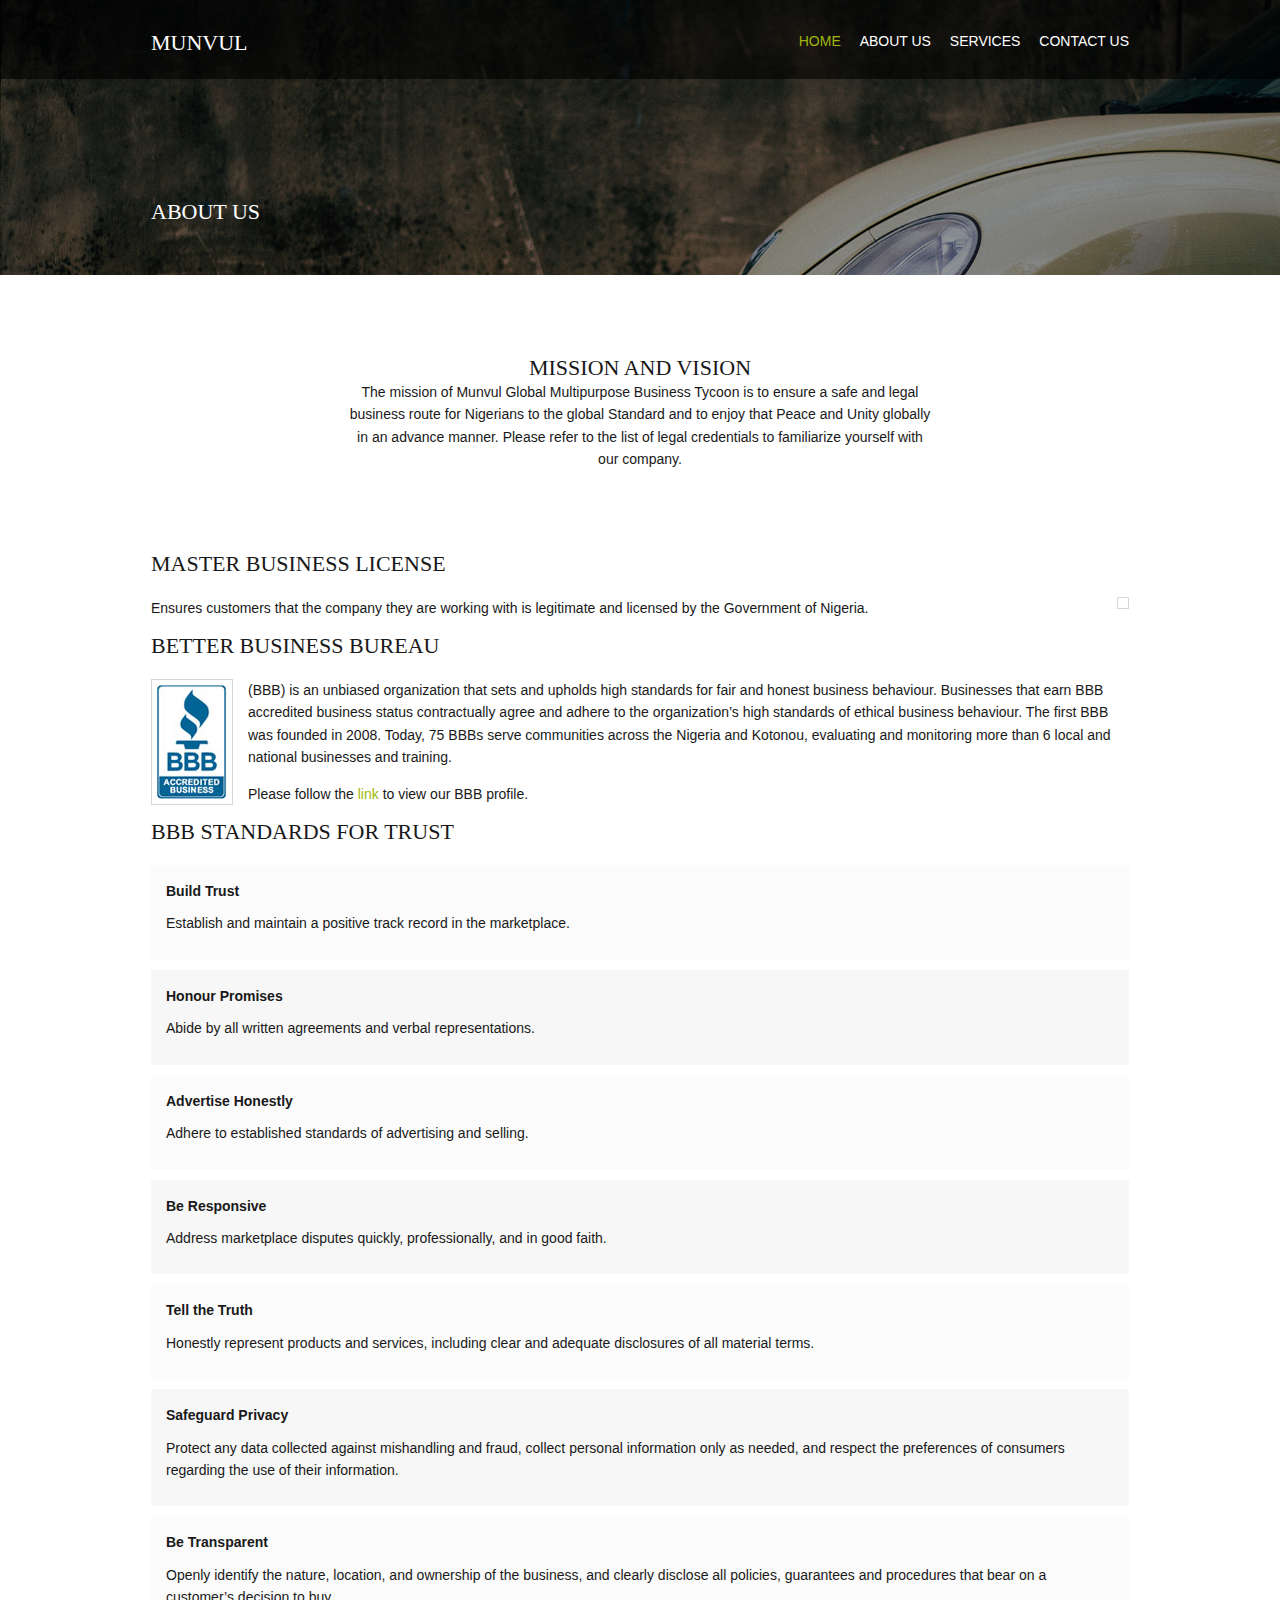
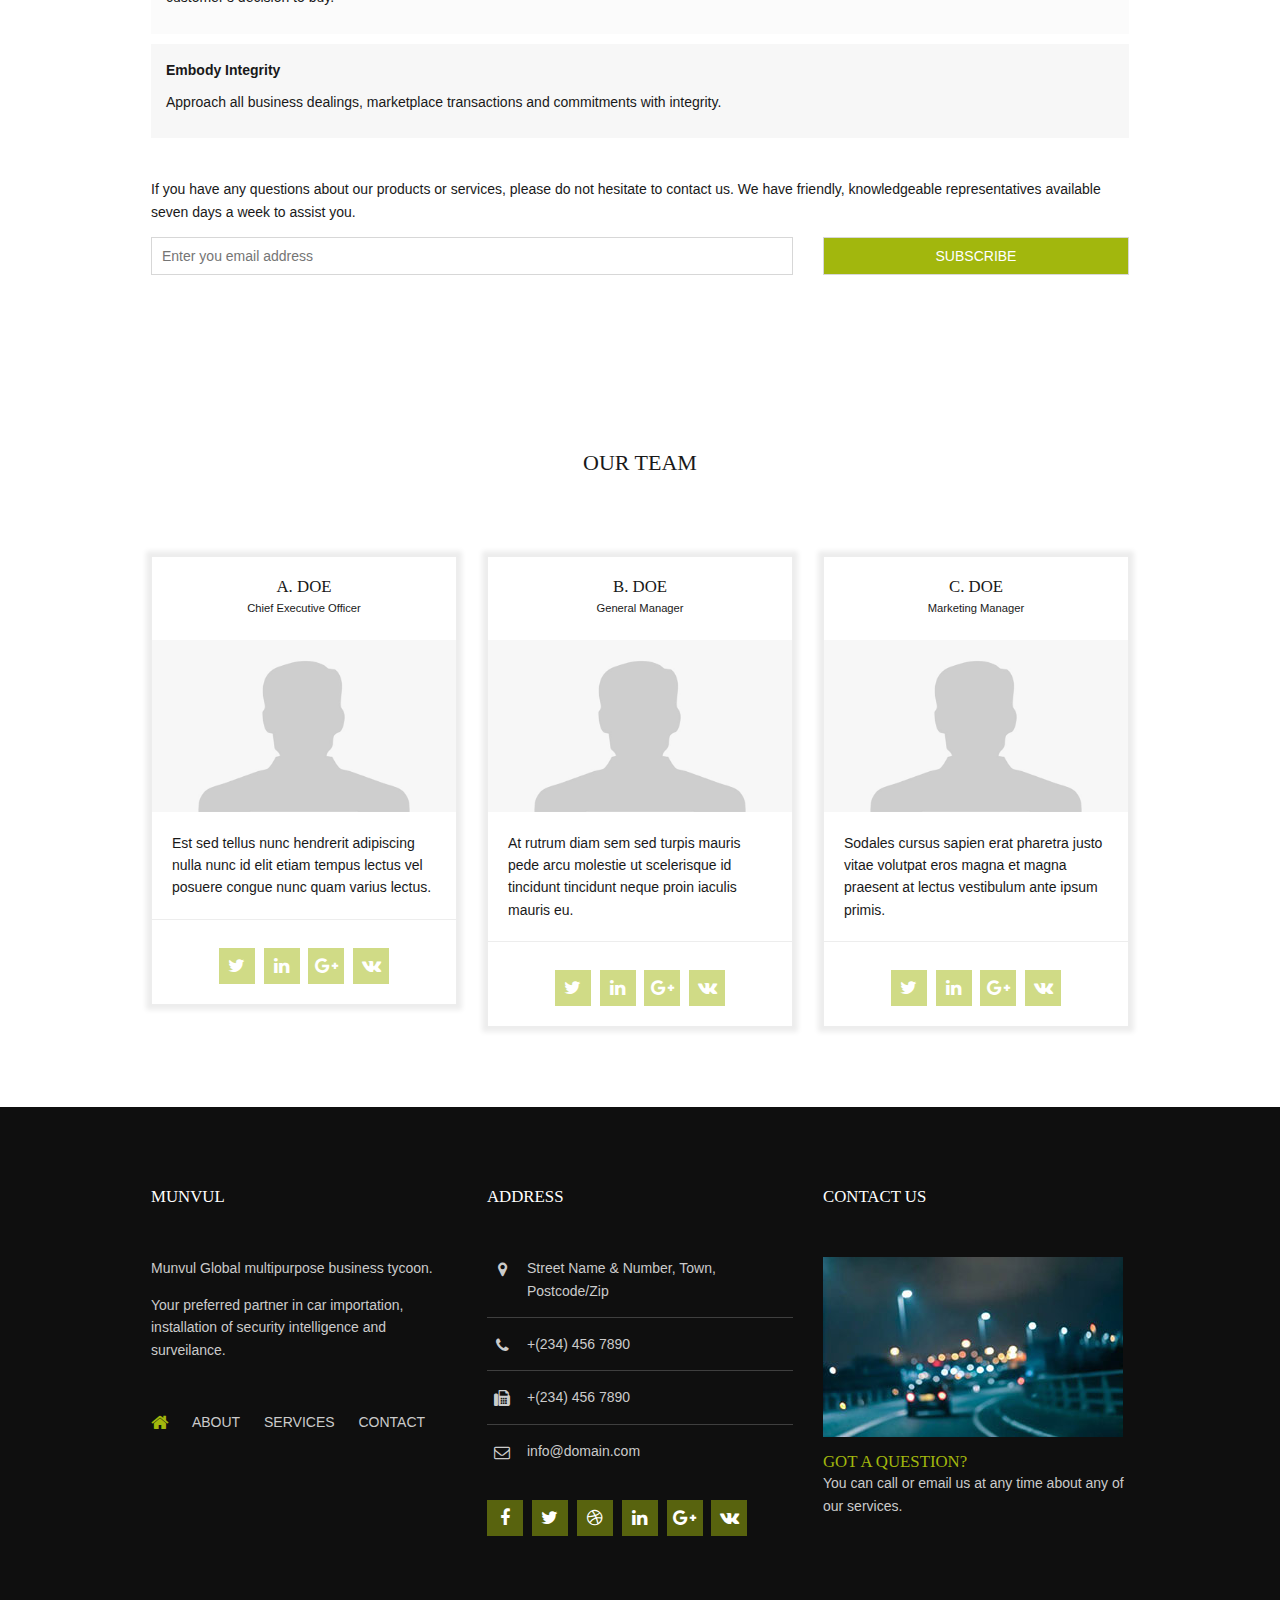
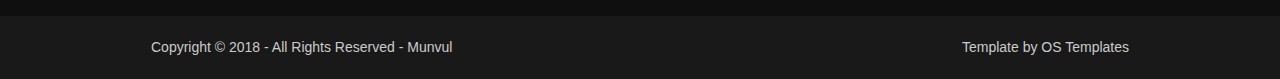
==== about.html @ d9771742 "Add git to project" ====
<!DOCTYPE html>
<!--
Template Name: Basend
Author: <a href="https://www.os-templates.com/">OS Templates</a>
Author URI: https://www.os-templates.com/
Licence: Free to use under our free template licence terms
Licence URI: https://www.os-templates.com/template-terms
-->
<html lang="">
<head>
<title>Munvul Global Multipurpose Business Tycoon.</title>
<meta charset="utf-8">
<meta name="viewport" content="width=device-width, initial-scale=1.0, maximum-scale=1.0, user-scalable=no">
<link href="layout/styles/layout.css" rel="stylesheet" type="text/css" media="all">
</head>
<body id="top">
<!-- ################################################################################################ -->
<!-- ################################################################################################ -->
<!-- ################################################################################################ -->
<!-- Top Background Image Wrapper -->
<div class="bgded overlay" style="background-image:url('images/bg/bg3.jpg');"> 
  <!-- ################################################################################################ --

<div class="bgded overlay" style="background-image:url('../images/demo/backgrounds/01.png');"> 
  <!-- ################################################################################################ -->
  <div class="wrapper row1">
    <header id="header" class="hoc clear"> 
      <!-- ################################################################################################ -->
      <div id="logo" class="fl_left">
        <h1><a href="index.html">Munvul</a></h1>
      </div>
      <nav id="mainav" class="fl_right">
        <ul class="clear">
          <li class="active"><a href="index.html">Home</a></li>
          <li><a href="about.html">About Us</a></li>
		  <li><a href="services.html">Services</a></li>
		  <li><a href="contact.html">Contact Us</a></li>
        </ul>
      </nav>
      <!-- ################################################################################################ -->
    </header>
  </div>
  <!-- ################################################################################################ -->
  <!-- ################################################################################################ -->
  <!-- ################################################################################################ -->
  <section id="breadcrumb" class="hoc clear"> 
    <!-- ################################################################################################ -->
    <h6 class="heading">About Us</h6>
    <!-- ################################################################################################ -->

    <!-- ################################################################################################ -->
  </section>
  <!-- ################################################################################################ -->
</div>
<!-- End Top Background Image Wrapper -->
<!-- ################################################################################################ -->
<!-- ################################################################################################ -->
<!-- ################################################################################################ -->


<div class="wrapper row3">
  <main class="hoc container clear"> 
    <!-- main body -->
    <!-- ################################################################################################ -->
	<div class="sectiontitle">
      <h6 class="heading">Mission and  Vision</h6>
      <p>The mission of Munvul Global Multipurpose Business Tycoon is to ensure a safe and legal business route for Nigerians to the global Standard and to enjoy that Peace and Unity globally in an advance manner. Please refer to the list of legal credentials to familiarize yourself with our company. </p>
    </div>
    <div class="content"> 
      <!-- ################################################################################################ -->
      <h1>MASTER BUSINESS LICENSE</h1>
      <img class="imgr borderedbox inspace-5" src="images/bg/" alt="">
      <p>Ensures customers that the company they are working with is legitimate and licensed by the Government of Nigeria.</p>
	  
	  <h1>Better Business Bureau</h1>
      <img class="imgl borderedbox inspace-5" src="images/bg/bbb.jpg" alt="">
      <p>(BBB) is an unbiased organization that sets and upholds high standards for fair and honest business behaviour. Businesses that earn BBB accredited business status contractually agree and adhere to the organization’s high standards of ethical business behaviour. The first BBB was founded in 2008. Today, 75 BBBs serve communities across the Nigeria and Kotonou, evaluating and monitoring more than 6 local and national businesses and training.  </p>
	  <p>Please follow the <a href="http://www.bbb.org/kitchener/business-reviews/auto-auctions/auction-export-in-toronto-on-1204256">link</a>  to view our BBB profile. </p>
	  
	  <div id="comments">
        <h2>BBB Standards for Trust</h2>
		<ul class="">
			<li>
			<article>
              <header>
                <address>
                Build Trust
                </address>
              </header>
              <div class="comcont">
                <p>Establish and maintain a positive track record in the marketplace.</p>
              </div>
            </article>
			</li>
		  <li class="">
			<article>
              <header>
                <address>
                Honour Promises
                </address>
              </header>
              <div class="comcont">
                <p>Abide by all written agreements and verbal representations.</p>
              </div>
            </article>
		  </li>
		  <li class="">
			<article>
              <header>
                <address>
                Advertise Honestly
                </address>
              </header>
              <div class="comcont">
                <p>Adhere to established standards of advertising and selling.</p>
              </div>
            </article>
		  </li>
		  <li class="">
			<article>
              <header>
                <address>
                Be Responsive
                </address>
              </header>
              <div class="comcont">
                <p>Address marketplace disputes quickly, professionally, and in good faith.</p>
              </div>
            </article>
		  </li>
		  <li class="">
			<article>
              <header>
                <address>
                Tell the Truth
                </address>
              </header>
              <div class="comcont">
                <p>Honestly represent products and services, including clear and adequate disclosures of all material terms.</p>
              </div>
            </article>
		  </li>
		  <li class="">
			<article>
              <header>
                <address>
                Safeguard Privacy
                </address>
              </header>
              <div class="comcont">
                <p>Protect any data collected against mishandling and fraud, collect personal information only as needed, and respect the preferences of consumers regarding the use of their information.</p>
              </div>
            </article>
		  </li>
		  <li class="">
			<article>
              <header>
                <address>
                Be Transparent
                </address>
              </header>
              <div class="comcont">
                <p>Openly identify the nature, location, and ownership of the business, and clearly disclose all policies, guarantees and procedures that bear on a customer’s decision to buy.</p>
              </div>
            </article>
		  </li>
		  <li class="">
			<article>
              <header>
                <address>
                Embody Integrity
                </address>
              </header>
              <div class="comcont">
                <p>Approach all business dealings, marketplace transactions and commitments with integrity.</p>
              </div>
            </article>
		  </li>
		</ul>
		
		<p>If you have any questions about our products or services, please do not hesitate to contact us. We have friendly, knowledgeable representatives available seven days a week to assist you.</p>
		
		<div class="row">
			<div class="two_third first">
				<input type="email" placeholder="Enter you email address">
			</div>
			<div class="one_third">
				<input type="button" class="btn" value="subscribe">
			</div>
		</div>
	</div>
    <!-- ################################################################################################ -->
    <div class="clear"></div>
  </main>
</div>
<!-- ################################################################################################ -->
<!-- ################################################################################################ -->
<!-- ################################################################################################ -->
<div class="wrapper row3">
  <main class="hoc container clear"> 
    <!-- main body -->
    <!-- ################################################################################################ -->
    <div class="sectiontitle">
      <h6 class="heading">Our Team</h6>
    </div>
    <div class="group excerpts">
      <article class="one_third first">
        <div class="hgroup">
          <h6 class="heading">A. Doe</h6>
          <em>Chief Executive Officer</em></div>
        <figure><a href="#"><img src="images/picon.jpg" alt=""></a></figure>
        <div class="txtwrap">
          <p>Est sed tellus nunc hendrerit adipiscing nulla nunc id elit etiam tempus lectus vel posuere congue nunc quam varius lectus.</p>
        </div>
        <footer>
          <ul class="faico clear">
            <li><a class="faicon-twitter" href="#"><i class="fa fa-twitter"></i></a></li>
            <li><a class="faicon-linkedin" href="#"><i class="fa fa-linkedin"></i></a></li>
            <li><a class="faicon-google-plus" href="#"><i class="fa fa-google-plus"></i></a></li>
            <li><a class="faicon-vk" href="#"><i class="fa fa-vk"></i></a></li>
          </ul>
        </footer>
      </article>
      <article class="one_third">
        <div class="hgroup">
          <h6 class="heading">B. Doe</h6>
          <em>General Manager</em></div>
        <figure><a href="#"><img src="images/picon.jpg" alt=""></a></figure>
        <div class="txtwrap">
          <p>At rutrum diam sem sed turpis mauris pede arcu molestie ut scelerisque id tincidunt tincidunt neque proin iaculis mauris eu.</p>
        </div>
        <footer>
          <ul class="faico clear">
            <li><a class="faicon-twitter" href="#"><i class="fa fa-twitter"></i></a></li>
            <li><a class="faicon-linkedin" href="#"><i class="fa fa-linkedin"></i></a></li>
            <li><a class="faicon-google-plus" href="#"><i class="fa fa-google-plus"></i></a></li>
            <li><a class="faicon-vk" href="#"><i class="fa fa-vk"></i></a></li>
          </ul>
        </footer>
      </article>
      <article class="one_third">
        <div class="hgroup">
          <h6 class="heading">C. Doe</h6>
          <em>Marketing Manager</em></div>
        <figure><a href="#"><img src="images/picon.jpg" alt=""></a></figure>
        <div class="txtwrap">
          <p>Sodales cursus sapien erat pharetra justo vitae volutpat eros magna et magna praesent at lectus vestibulum ante ipsum primis.</p>
        </div>
        <footer>
          <ul class="faico clear">
            <li><a class="faicon-twitter" href="#"><i class="fa fa-twitter"></i></a></li>
            <li><a class="faicon-linkedin" href="#"><i class="fa fa-linkedin"></i></a></li>
            <li><a class="faicon-google-plus" href="#"><i class="fa fa-google-plus"></i></a></li>
            <li><a class="faicon-vk" href="#"><i class="fa fa-vk"></i></a></li>
          </ul>
        </footer>
      </article>
    </div>
    <!-- ################################################################################################ -->
    <!-- / main body -->
    <div class="clear"></div>
  </main>
</div>
<!-- ################################################################################################ -->
<!-- ################################################################################################ -->
<!-- ################################################################################################ -->

<!-- ################################################################################################ -->
<!-- ################################################################################################ -->
<!-- ################################################################################################ -->

<!-- ################################################################################################ -->
<!-- ################################################################################################ -->
<!-- ################################################################################################ -->
<div class="wrapper row4 bgded overlay">
  <footer id="footer" class="hoc clear"> 
    <!-- ################################################################################################ -->
    <div class="one_third first">
      <h6 class="heading">Munvul</h6>
      <p>Munvul Global multipurpose business tycoon.</p>
      <p class="btmspace-50">Your preferred partner in car importation, installation of security intelligence and surveilance.</p>
      <nav>
        <ul class="nospace">
          <li><a href="index.html"><i class="fa fa-lg fa-home"></i></a></li>
          <li><a href="about.html">About</a></li>
		  <li><a href="services.html">Services</a></li>
          <li><a href="contact.html">Contact</a></li>          
        </ul>
      </nav>
    </div>
    <div class="one_third">
      <h6 class="heading">Address</h6>
      <ul class="nospace btmspace-30 linklist contact">
        <li><i class="fa fa-map-marker"></i>
          <address>
          Street Name &amp; Number, Town, Postcode/Zip
          </address>
        </li>
        <li><i class="fa fa-phone"></i> +(234) 456 7890</li>
        <li><i class="fa fa-fax"></i> +(234) 456 7890</li>
        <li><i class="fa fa-envelope-o"></i> info@domain.com</li>
      </ul>
      <ul class="faico clear">
        <li><a class="faicon-facebook" href="#"><i class="fa fa-facebook"></i></a></li>
        <li><a class="faicon-twitter" href="#"><i class="fa fa-twitter"></i></a></li>
        <li><a class="faicon-dribble" href="#"><i class="fa fa-dribbble"></i></a></li>
        <li><a class="faicon-linkedin" href="#"><i class="fa fa-linkedin"></i></a></li>
        <li><a class="faicon-google-plus" href="#"><i class="fa fa-google-plus"></i></a></li>
        <li><a class="faicon-vk" href="#"><i class="fa fa-vk"></i></a></li>
      </ul>
    </div>
    <div class="one_third">
      <h6 class="heading">Contact us</h6>
      <article><a href="#"><img class="btmspace-15" src="images/bg/bg2.jpg" alt=""></a>
        <h6 class="nospace font-x1"><a href="#">Got a question?</a></h6>        
        <p class="nospace">You can call or email us at any time about any of our services.</p>
      </article>
    </div>
    <!-- ################################################################################################ -->
  </footer>
</div>
<!-- ################################################################################################ -->
<!-- ################################################################################################ -->
<!-- ################################################################################################ -->
<div class="wrapper row5">
  <div id="copyright" class="hoc clear"> 
    <!-- ################################################################################################ -->
    <p class="fl_left">Copyright &copy; 2018 - All Rights Reserved - <a href="#">Munvul</a></p>
    <p class="fl_right">Template by <a target="_blank" href="https://www.os-templates.com/" title="Free Website Templates">OS Templates</a></p>
    <!-- ################################################################################################ -->
  </div>
</div>
<!-- ################################################################################################ -->
<!-- ################################################################################################ -->
<!-- ################################################################################################ -->
<a id="backtotop" href="#top"><i class="fa fa-chevron-up"></i></a>
<!-- JAVASCRIPTS -->
<script src="layout/scripts/jquery.min.js"></script>
<script src="layout/scripts/jquery.backtotop.js"></script>
<script src="layout/scripts/jquery.mobilemenu.js"></script>
</body>
</html>
---- layout/styles/layout.css ----
@charset "utf-8";
/*
Template Name: Basend
Author: <a href="https://www.os-templates.com/">OS Templates</a>
Author URI: https://www.os-templates.com/
Licence: Free to use under our free template licence terms
Licence URI: https://www.os-templates.com/template-terms
File: Layout CSS
*/

@import url("font-awesome.min.css");
@import url("framework.css");

/* Rows
--------------------------------------------------------------------------------------------------------------- */
.row1, .row1 a{}
.row2, .row2 a{}
.row3, .row3 a{}
.row4, .row4 a{}
.row5, .row5 a{}


/* Header
--------------------------------------------------------------------------------------------------------------- */
#header{}

#header #logo{margin:30px 0 0 0;}
#header #logo h1{margin:0; padding:0; font-size:22px;}


/* Page Intro
--------------------------------------------------------------------------------------------------------------- */
#pageintro{padding:180px 0; text-align:center;}

#pageintro > div{display:block; max-width:60%; margin:0 auto;}
#pageintro > div *{line-height:normal;}
#pageintro .heading{margin:0 0 30px 0; padding:0; font-size:4rem; font-weight:700;}
#pageintro p{margin:0; font-size:1.2rem; line-height:2rem;}
#pageintro footer{margin-top:30px;}


/* Content Area
--------------------------------------------------------------------------------------------------------------- */
.container{padding:80px 0;}

/* Content */
.container .content{}

.sectiontitle{display:block; max-width:60%; margin:0 auto 80px; text-align:center;}
.sectiontitle *{margin:0;}

.services{text-align:center;}
.services li article{padding:20px; border:1px solid;}
.services li article *{margin:0; padding:0;}
.services li article i{margin-bottom:20px;}
.services li article .heading{margin-bottom:15px; font-size:1.2rem;}
.services li article p{}

.excerpts{}
.excerpts article{border:1px solid;}
.excerpts article figure{display:block; position:relative;}
.excerpts article figure img{}
.excerpts article figure figcaption{position:absolute; top:10px; left:10px; width:50px;}
.excerpts article figure figcaption *{display:block; margin:0; padding:0; text-align:center; text-transform:uppercase; font-style:normal; line-height:1;}
.excerpts article figure figcaption time{width:100%;}
.excerpts article figure figcaption time strong{padding:12px 0; font-size:18px;}
.excerpts article figure figcaption time em{padding:8px 0;}

/* If the image (figure) has the header (hgroup) immediately after it, the header will be given a bottom border */
.excerpts article figure + .hgroup{border-bottom:1px solid;}

/* If the header (hgroup) has a linked image (figure a) then the link will have an overlay on hover */
.excerpts article .hgroup + figure > a{display:inline-block; position:relative; max-width:100%;}
.excerpts article .hgroup + figure > a::before, .excerpts article .hgroup + figure > a::after{display:block; position:absolute; content:""; text-align:center; opacity:0;}
.excerpts article .hgroup + figure > a::before{top:0; right:0; bottom:0; left:0;}
.excerpts article .hgroup + figure > a::after{top:50%; left:50%; width:50px; height:50px; line-height:50px; margin:-25px 0 0 -25px; content:"\f06e";/* fa-eye */ font-family:"FontAwesome"; font-size:36px;}
.excerpts article .hgroup + figure > a:hover::before, .excerpts article .hgroup + figure > a:hover::after{opacity:1;}

.excerpts article .hgroup, .excerpts article .txtwrap, .excerpts article footer{padding:20px;}
.excerpts article .hgroup, .excerpts article footer{text-align:center;}
.excerpts article .hgroup .heading{margin:0; font-size:1.2rem; text-align:center;}
.excerpts article .hgroup em{display:block; font-size:.8rem; font-style:normal;}
.excerpts article .hgroup .meta{text-align:center;}
.excerpts article .hgroup .meta li{display:inline-block; font-size:.8rem;}
.excerpts article .hgroup .meta li::after{margin-left:5px; content:"/";}
.excerpts article .hgroup .meta li:last-child::after{margin:0; content:"";}
.excerpts article .txtwrap *{margin:0; padding:0;}
.excerpts article footer{border-top:1px solid;}

#stats{text-align:center;}
#stats li *{margin:0; padding:0;}
#stats li i{margin-bottom:30px;}
#stats li p:first-of-type{margin-bottom:15px; text-transform:uppercase;}
#stats li p:last-of-type{font-size:32px; font-weight:700;}

/* Comments */
#comments ul{margin:0 0 40px 0; padding:0; list-style:none;}
#comments li{margin:0 0 10px 0; padding:15px;}
#comments .avatar{float:right; margin:0 0 10px 10px; padding:3px; border:1px solid;}
#comments address{font-weight:bold;}
#comments time{font-size:smaller;}
#comments .comcont{display:block; margin:0; padding:0;}
#comments .comcont p{margin:10px 5px 10px 0; padding:0;}

#comments form{display:block; width:100%;}
#comments input, #comments textarea{width:100%; padding:10px; border:1px solid;}
#comments textarea{overflow:auto;}
#comments div{margin-bottom:15px;}
#comments input[type="submit"], #comments input[type="reset"]{display:inline-block; width:auto; min-width:150px; margin:0; padding:8px 5px; cursor:pointer;}

/* Sidebar */
.container .sidebar{}

.sidebar .sdb_holder{margin-bottom:50px;}
.sidebar .sdb_holder:last-child{margin-bottom:0;}


/* Footer
--------------------------------------------------------------------------------------------------------------- */
#footer{padding:80px 0;}

#footer .heading{margin-bottom:50px; font-size:1.2rem;}

#footer nav{margin-bottom:30px; text-transform:uppercase;}
#footer nav ul{}
#footer nav ul li{display:inline-block; margin-right:20px;}
#footer nav ul li:last-child{margin-right:0;}

#footer .linklist li{display:block; margin-bottom:15px; padding:0 0 15px 0; border-bottom:1px solid;}
#footer .linklist li:last-child{margin:0; padding:0; border:none;}
#footer .linklist li::before, #footer .linklist li::after{display:table; content:"";}
#footer .linklist li, #footer .linklist li::after{clear:both;}

#footer .contact{}
#footer .contact.linklist li, #footer .contact.linklist li:last-child{position:relative; padding-left:40px;}
#footer .contact li *{margin:0; padding:0; line-height:1.6;}
#footer .contact li i{display:block; position:absolute; top:0; left:0; width:30px; font-size:16px; text-align:center;}


/* Copyright
--------------------------------------------------------------------------------------------------------------- */
#copyright{padding:20px 0;}
#copyright *{margin:0; padding:0;}


/* Transition Fade
This gives a smooth transition to "ALL" elements used in the layout - other than the navigation form used in mobile devices
If you don't want it to fade all elements, you have to list the ones you want to be faded individually
Delete it completely to stop fading
--------------------------------------------------------------------------------------------------------------- */
*, *::before, *::after{transition:all .3s ease-in-out;}
#mainav form *{transition:none !important;}


/* ------------------------------------------------------------------------------------------------------------ */
/* ------------------------------------------------------------------------------------------------------------ */
/* ------------------------------------------------------------------------------------------------------------ */
/* ------------------------------------------------------------------------------------------------------------ */
/* ------------------------------------------------------------------------------------------------------------ */


/* Navigation
--------------------------------------------------------------------------------------------------------------- */
nav ul, nav ol{margin:0; padding:0; list-style:none;}

#mainav, #breadcrumb, .sidebar nav{line-height:normal;}
#mainav .drop::after, #mainav li li .drop::after, #breadcrumb li a::after, .sidebar nav a::after{position:absolute; font-family:"FontAwesome"; font-size:10px; line-height:10px;}

/* Top Navigation */
#mainav{}
#mainav ul.clear{margin-top:3px;}
#mainav ul{text-transform:uppercase;}
#mainav ul ul{z-index:9999; position:absolute; width:180px; text-transform:none;}
#mainav ul ul ul{left:180px; top:0;}
#mainav li{display:inline-block; position:relative; margin:0 15px 0 0; padding:0;}
#mainav li:last-child{margin-right:0;}
#mainav li li{width:100%; margin:0;}
#mainav li a{display:block; padding:30px 0;}
#mainav li li a{border:solid; border-width:0 0 1px 0;}
#mainav .drop{padding-left:15px;}
#mainav li li a, #mainav li li .drop{display:block; margin:0; padding:10px 15px;}
#mainav .drop::after, #mainav li li .drop::after{content:"\f0d7";}
#mainav .drop::after{top:35px; left:5px;}
#mainav li li .drop::after{top:15px; left:5px;}
#mainav ul ul{visibility:hidden; opacity:0;}
#mainav ul li:hover > ul{visibility:visible; opacity:1;}

#mainav form{display:none; margin:0; padding:0;}
#mainav form select, #mainav form select option{display:block; cursor:pointer; outline:none;}
#mainav form select{width:100%; padding:5px; border:1px solid;}
#mainav form select option{margin:5px; padding:0; border:none;}

/* Breadcrumb */
#breadcrumb{padding:120px 0 30px;}
#breadcrumb ul{margin:0; padding:0; list-style:none; text-transform:uppercase;}
#breadcrumb li{display:inline-block; margin:0 6px 0 0; padding:0;}
#breadcrumb li a{display:block; position:relative; margin:0; padding:0 12px 0 0; font-size:12px;}
#breadcrumb li a::after{top:3px; right:0; content:"\f101";}
#breadcrumb li:last-child a{margin:0; padding:0;}
#breadcrumb li:last-child a::after{display:none;}

/* Sidebar Navigation */
.sidebar nav{display:block; width:100%;}
.sidebar nav li{margin:0 0 3px 0; padding:0;}
.sidebar nav a{display:block; position:relative; margin:0; padding:5px 10px 5px 15px; text-decoration:none; border:solid; border-width:0 0 1px 0;}
.sidebar nav a::after{top:9px; left:5px; content:"\f101";}
.sidebar nav ul ul a{padding-left:35px;}
.sidebar nav ul ul a::after{left:25px;}
.sidebar nav ul ul ul a{padding-left:55px;}
.sidebar nav ul ul ul a::after{left:45px;}

/* Pagination */
.pagination{display:block; width:100%; text-align:center; clear:both;}
.pagination li{display:inline-block; margin:0 2px 0 0;}
.pagination li:last-child{margin-right:0;}
.pagination a, .pagination strong{display:block; padding:8px 11px; border:1px solid; background-clip:padding-box; font-weight:normal;}

/* Back to Top */
#backtotop{z-index:999; display:inline-block; position:fixed; visibility:hidden; bottom:20px; right:20px; width:36px; height:36px; line-height:36px; font-size:16px; text-align:center; opacity:.2;}
#backtotop i{display:block; width:100%; height:100%; line-height:inherit;}
#backtotop.visible{visibility:visible; opacity:.5;}
#backtotop:hover{opacity:1;}


/* Tables
--------------------------------------------------------------------------------------------------------------- */
table, th, td{border:1px solid; border-collapse:collapse; vertical-align:top;}
table, th{table-layout:auto;}
table{width:100%; margin-bottom:15px;}
th, td{padding:5px 8px;}
td{border-width:0 1px;}


/* Gallery
--------------------------------------------------------------------------------------------------------------- */
#gallery{display:block; width:100%; margin-bottom:50px;}
#gallery figure figcaption{display:block; width:100%; clear:both;}
#gallery li{margin-bottom:30px;}


/* Font Awesome Social Icons
--------------------------------------------------------------------------------------------------------------- */
.faico{margin:0; padding:0; list-style:none;}
.faico li{display:inline-block; margin:8px 5px 0 0; padding:0; line-height:normal;}
.faico li:last-child{margin-right:0;}
.faico a{display:inline-block; width:36px; height:36px; line-height:36px; font-size:18px; text-align:center;}

.faico a{color:#FFFFFF; background-color:rgba(162,183,13,.5)/* #A2B70D */;}

.faicon-dribble:hover{background-color:#EA4C89;}
.faicon-facebook:hover{background-color:#3B5998;}
.faicon-google-plus:hover{background-color:#DB4A39;}
.faicon-linkedin:hover{background-color:#0E76A8;}
.faicon-twitter:hover{background-color:#00ACEE;}
.faicon-vk:hover{background-color:#4E658E;}


/* ------------------------------------------------------------------------------------------------------------ */
/* ------------------------------------------------------------------------------------------------------------ */
/* ------------------------------------------------------------------------------------------------------------ */
/* ------------------------------------------------------------------------------------------------------------ */
/* ------------------------------------------------------------------------------------------------------------ */


/* Colours
--------------------------------------------------------------------------------------------------------------- */
body{color:#CBCBCB; background-color:#191919;}
a{color:#A2B70D;}
a:active, a:focus{background:transparent;}/* IE10 + 11 Bugfix - prevents grey background */
hr, .borderedbox{border-color:#D7D7D7;}
label span{color:#FF0000; background-color:inherit;}
input:focus, textarea:focus, *:required:focus{border-color:#A2B70D;}
.overlay{color:#FFFFFF; background-color:inherit;}
.overlay::after{color:inherit; background-color:rgba(0,0,0,.4);}
.overlay.coloured::after{background-color:#414905;}

.btn, .btn.inverse:hover{color:#FFFFFF; background-color:#A2B70D; border-color:#A2B70D;}
.btn:hover, .btn.inverse{color:inherit; background-color:transparent; border-color:inherit;}


/* Rows */
.row1{color:#FFFFFF; background-color:rgba(0,0,0,.60);}
.row2{color:#191919; background-color:#F6F6F6;}
.row3{color:#191919; background-color:#FFFFFF;}
.row4{color:#CBCBCB;}
.row5, .row5 a{color:#CBCBCB; background-color:#191919;}


/* Header */
#header #logo a{color:inherit;}


/* Content Area */
.services li article{border-color:#D7D7D7;}
.services li article > a{color:inherit;}
.services li article:hover > a i{color:#A2B70D;}

.excerpts article{border-color:#EDEDED; box-shadow:0px 0px 5px 5px #EDEDED;}/* There is sadly no box-shadow-color, so the full tag is here */
.excerpts article:hover{border-color:#A2B70D; box-shadow:0px 0px 5px 5px rgba(162,183,13,.2)/* #A2B70D */;}

.excerpts article figure figcaption{color:#FFFFFF;}
.excerpts article figure figcaption time strong{color:#414905; background-color:#EDEDED;}
.excerpts article figure figcaption time em{color:#414905; background-color:#DADADA;}
.excerpts article figure + .hgroup, .excerpts article footer{border-color:#EDEDED;}
.excerpts article .hgroup + figure > a{color:inherit;}
.excerpts article .hgroup + figure > a:hover::before{background:rgba(0,0,0,.2);}
.excerpts article .hgroup + figure > a:hover::after{color:#FFFFFF;}


/* Footer */
#footer .heading{color:#FFFFFF;}
#footer hr, #footer .borderedbox, #footer .linklist li{border-color:rgba(255,255,255,.2);}
#footer nav a{color:inherit;}
#footer nav li:first-child a, #footer nav a:hover{color:#A2B70D;}


/* Navigation */
#mainav li a{color:inherit;}
#mainav .active a, #mainav a:hover, #mainav li:hover > a{color:#A2B70D; background-color:inherit;}
#mainav li li a, #mainav .active li a{color:#FFFFFF; background-color:rgba(0,0,0,.5); border-color:rgba(0,0,0,.1);}
#mainav li li:hover > a, #mainav .active .active > a{color:#FFFFFF; background-color:#A2B70D;}
#mainav form select{color:#FFFFFF; background-color:#000000; border-color:rgba(255,255,255,.2);}

#breadcrumb a{color:inherit; background-color:inherit;}
#breadcrumb li:last-child a{color:#A2B70D;}

.container .sidebar nav a{color:inherit; border-color:#D7D7D7;}
.container .sidebar nav a:hover{color:#A2B70D;}

.pagination a, .pagination strong{border-color:#D7D7D7;}
.pagination .current *{color:#FFFFFF; background-color:#A2B70D;}

#backtotop{color:#FFFFFF; background-color:#A2B70D;}


/* Tables + Comments */
table, th, td, #comments .avatar, #comments input, #comments textarea{border-color:#D7D7D7;}
#comments input:focus, #comments textarea:focus, #comments *:required:focus{border-color:#A2B70D;}
th{color:#FFFFFF; background-color:#373737;}
tr, #comments li, #comments input[type="submit"], #comments input[type="reset"]{color:inherit; background-color:#FBFBFB;}
tr:nth-child(even), #comments li:nth-child(even){color:inherit; background-color:#F7F7F7;}
table a, #comments a{background-color:inherit;}


/* ------------------------------------------------------------------------------------------------------------ */
/* ------------------------------------------------------------------------------------------------------------ */
/* ------------------------------------------------------------------------------------------------------------ */
/* ------------------------------------------------------------------------------------------------------------ */
/* ------------------------------------------------------------------------------------------------------------ */


/* Media Queries
--------------------------------------------------------------------------------------------------------------- */
@-ms-viewport{width:device-width;}


/* Max Wrapper Width - Laptop, Desktop etc.
--------------------------------------------------------------------------------------------------------------- */
@media screen and (min-width:978px){
	.hoc{max-width:978px;}
}


/* Mobile Devices
--------------------------------------------------------------------------------------------------------------- */
@media screen and (max-width:900px){
	.hoc{max-width:90%;}

	#header{padding:30px 0 15px;}
	#header #logo{margin:0;}

	#mainav{}
	#mainav ul{display:none;}
	#mainav form{display:block;}

	#breadcrumb{}

	.container{}
	#comments input[type="reset"]{margin-top:10px;}
	.pagination li{display:inline-block; margin:0 5px 5px 0;}

	#footer{}

	#copyright{}
	#copyright p:first-of-type{margin-bottom:10px;}
}


@media screen and (max-width:750px){
	.imgl, .imgr{display:inline-block; float:none; margin:0 0 10px 0;}
	.fl_left, .fl_right{display:block; float:none;}
	.one_half, .one_third, .two_third, .one_quarter, .two_quarter, .three_quarter{display:block; float:none; width:auto; margin:0 0 30px 0; padding:0;}
	.group .group > *:last-child, .clear .clear > *:last-child, .clear .group > *:last-child, .group .clear > *:last-child{margin-bottom:0;}/* Experimental - Needs more testing in different situations, stops double margin when stacking */

	#header{text-align:center;}
	#header #logo{margin-bottom:15px;}

	.sectiontitle{max-width:none; text-align:left;}
	.excerpts article{max-width:320px;}
	#stats{text-align:left;}

	#footer{padding-bottom:50px;}/* Not needed, just looks better */
}


/* Other
--------------------------------------------------------------------------------------------------------------- */
@media screen and (max-width:650px){
	.scrollable{display:block; width:100%; margin:0 0 30px 0; padding:0 0 15px 0; overflow:auto; overflow-x:scroll;}
	.scrollable table{margin:0; padding:0; white-space:nowrap;}

	.inline li{display:block; margin-bottom:10px;}
	.pushright li{margin-right:0;}

	.font-x2{font-size:1.4rem;}
	.font-x3{font-size:1.6rem;}

	#pageintro{padding:140px 0;}
	#pageintro > div{max-width:none;}
	#pageintro .heading{font-size:2.2rem;}
}
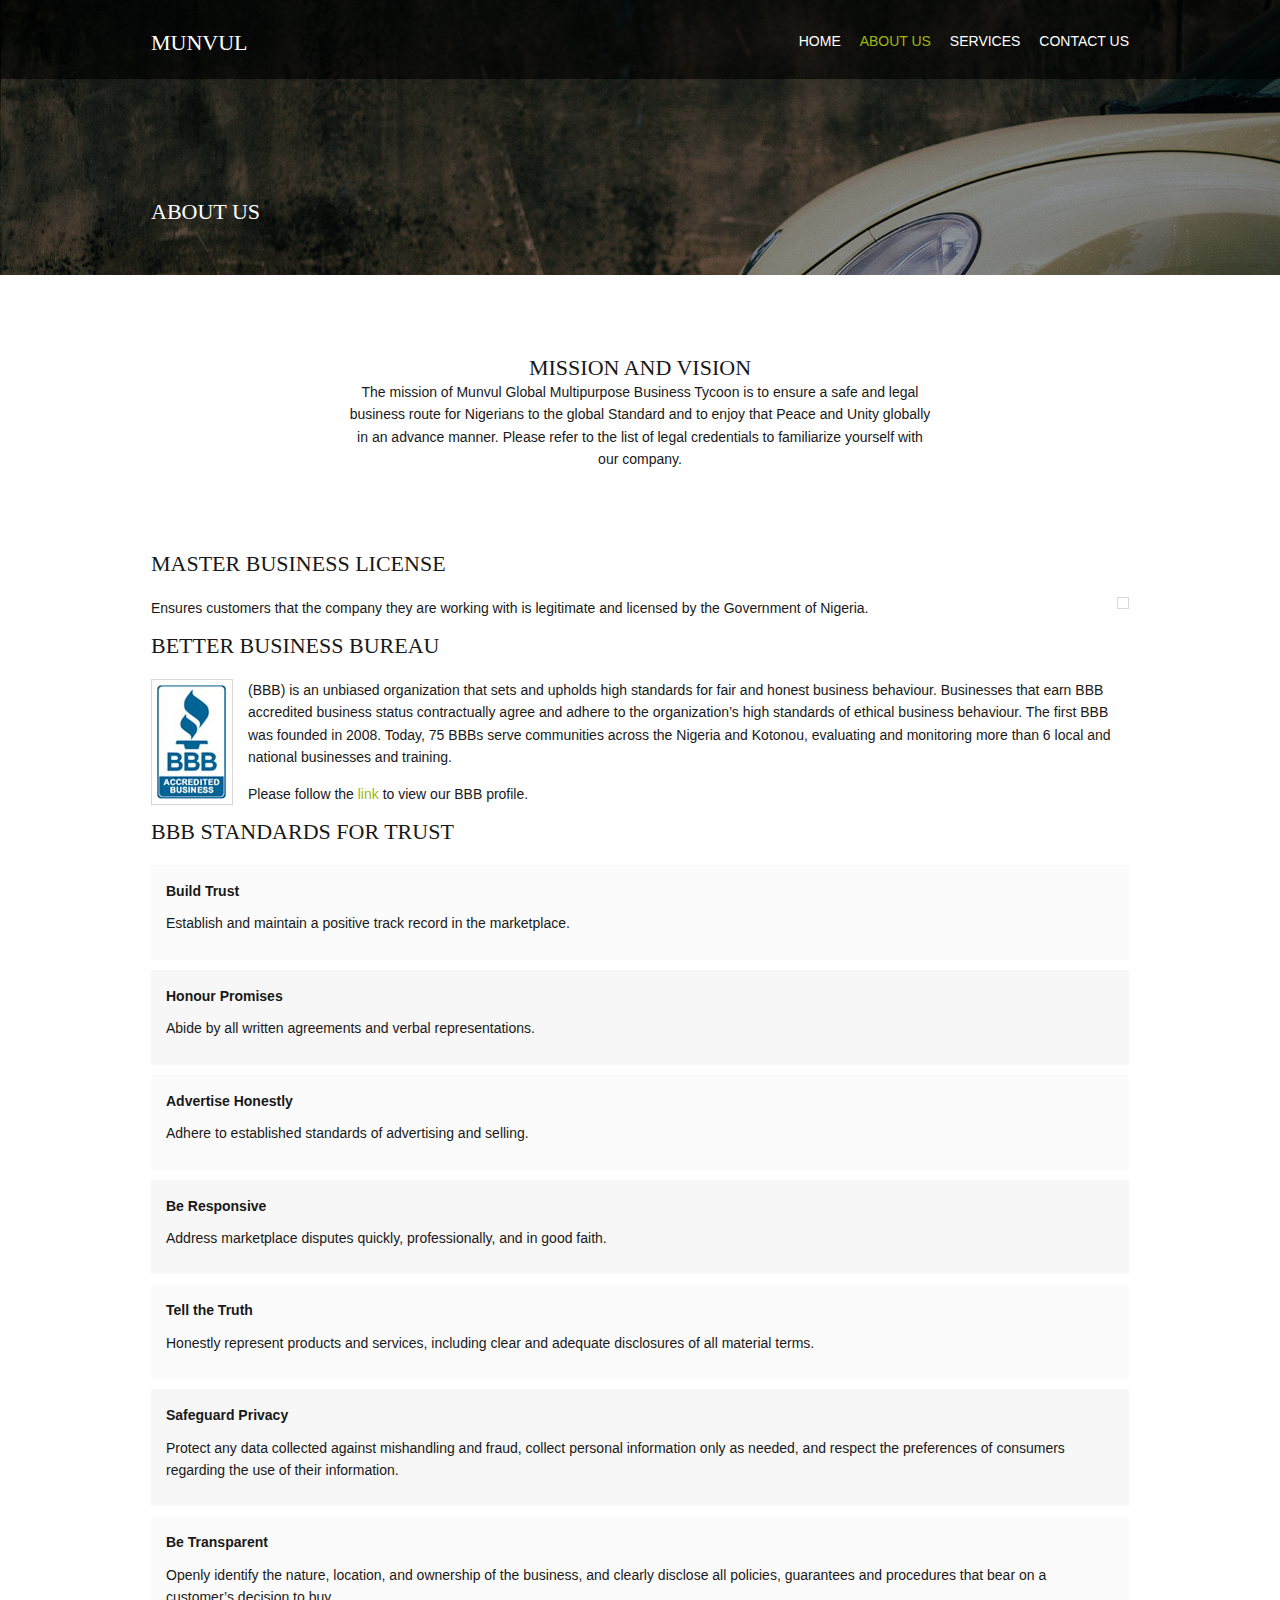
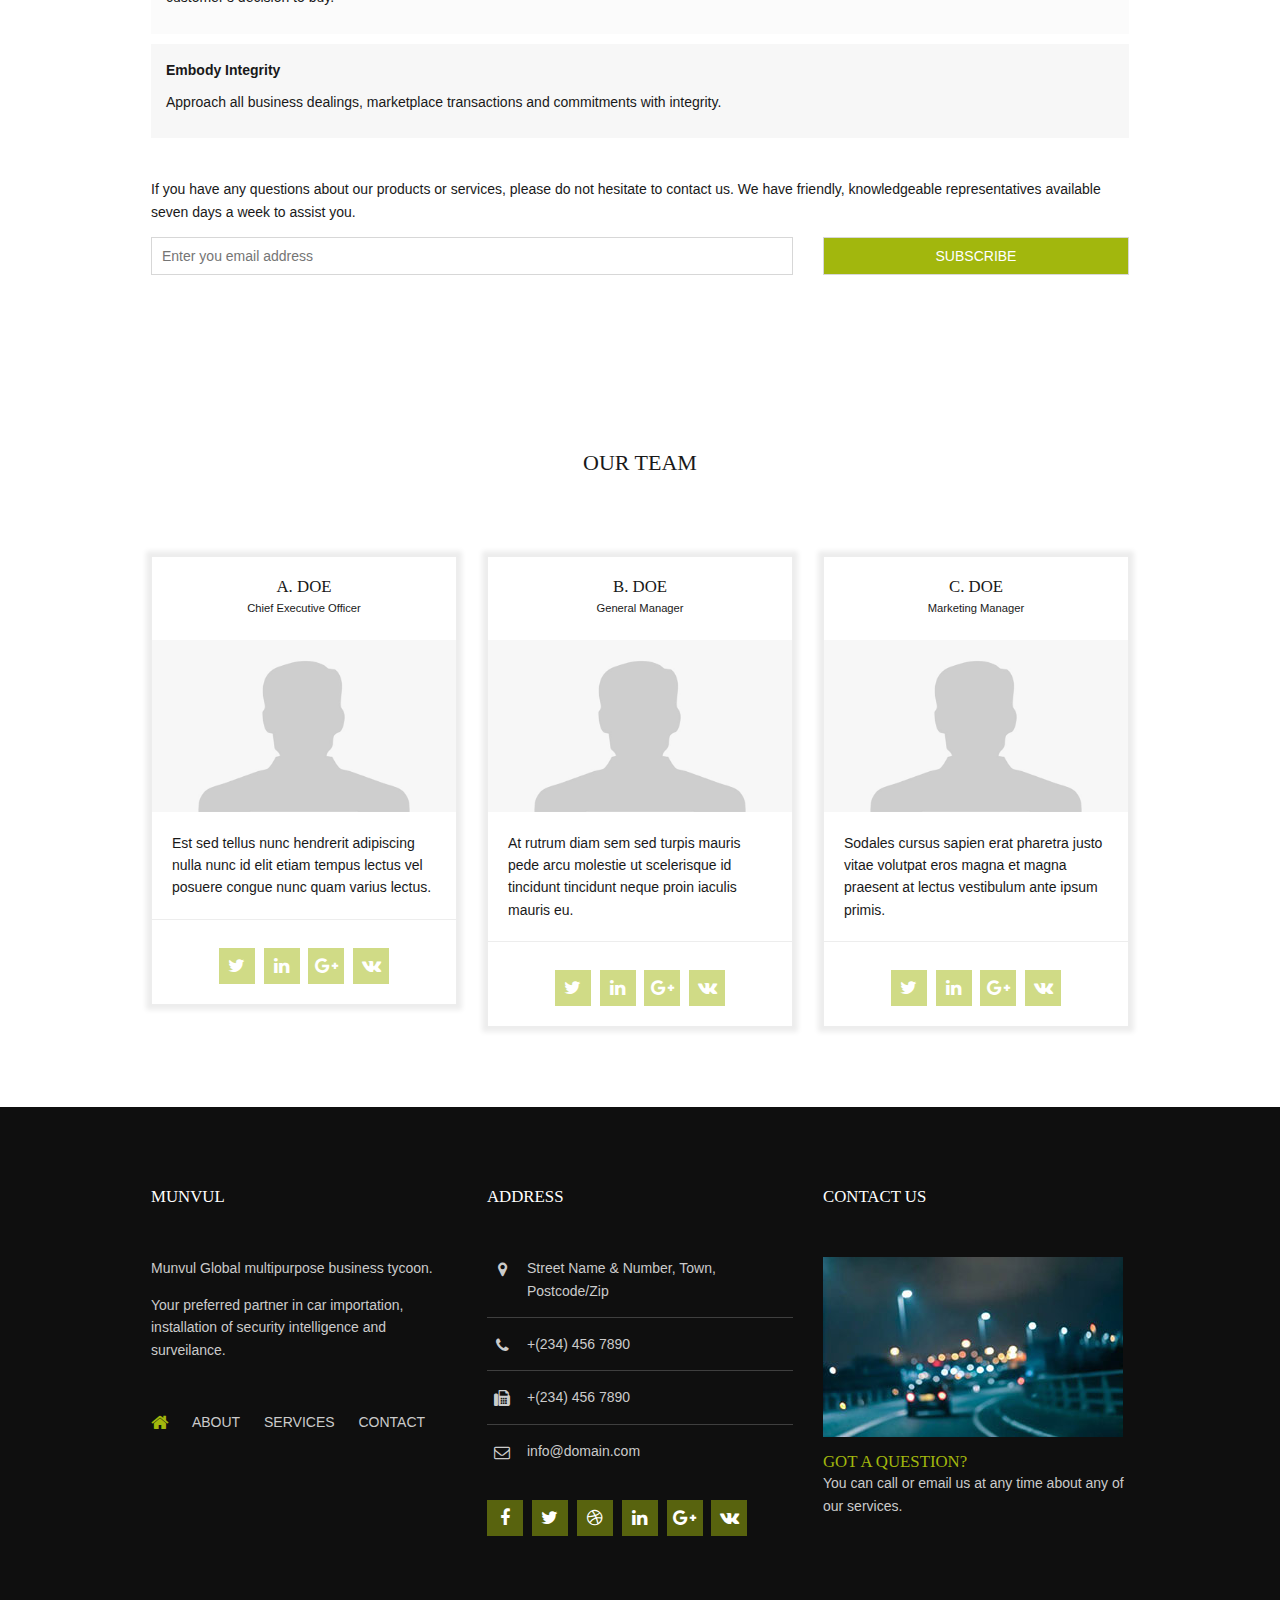
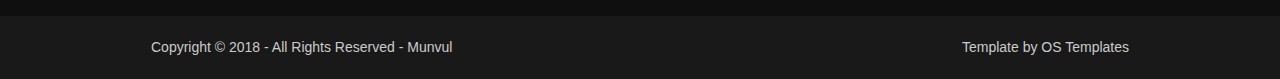
==== commit acc1dd34: "Edit title on contact" ====
--- a/about.html
+++ b/about.html
@@ -31,8 +31,8 @@
       </div>
       <nav id="mainav" class="fl_right">
         <ul class="clear">
-          <li class="active"><a href="index.html">Home</a></li>
-          <li><a href="about.html">About Us</a></li>
+          <li><a href="index.html">Home</a></li>
+          <li class="active"><a href="about.html">About Us</a></li>
 		  <li><a href="services.html">Services</a></li>
 		  <li><a href="contact.html">Contact Us</a></li>
         </ul>
